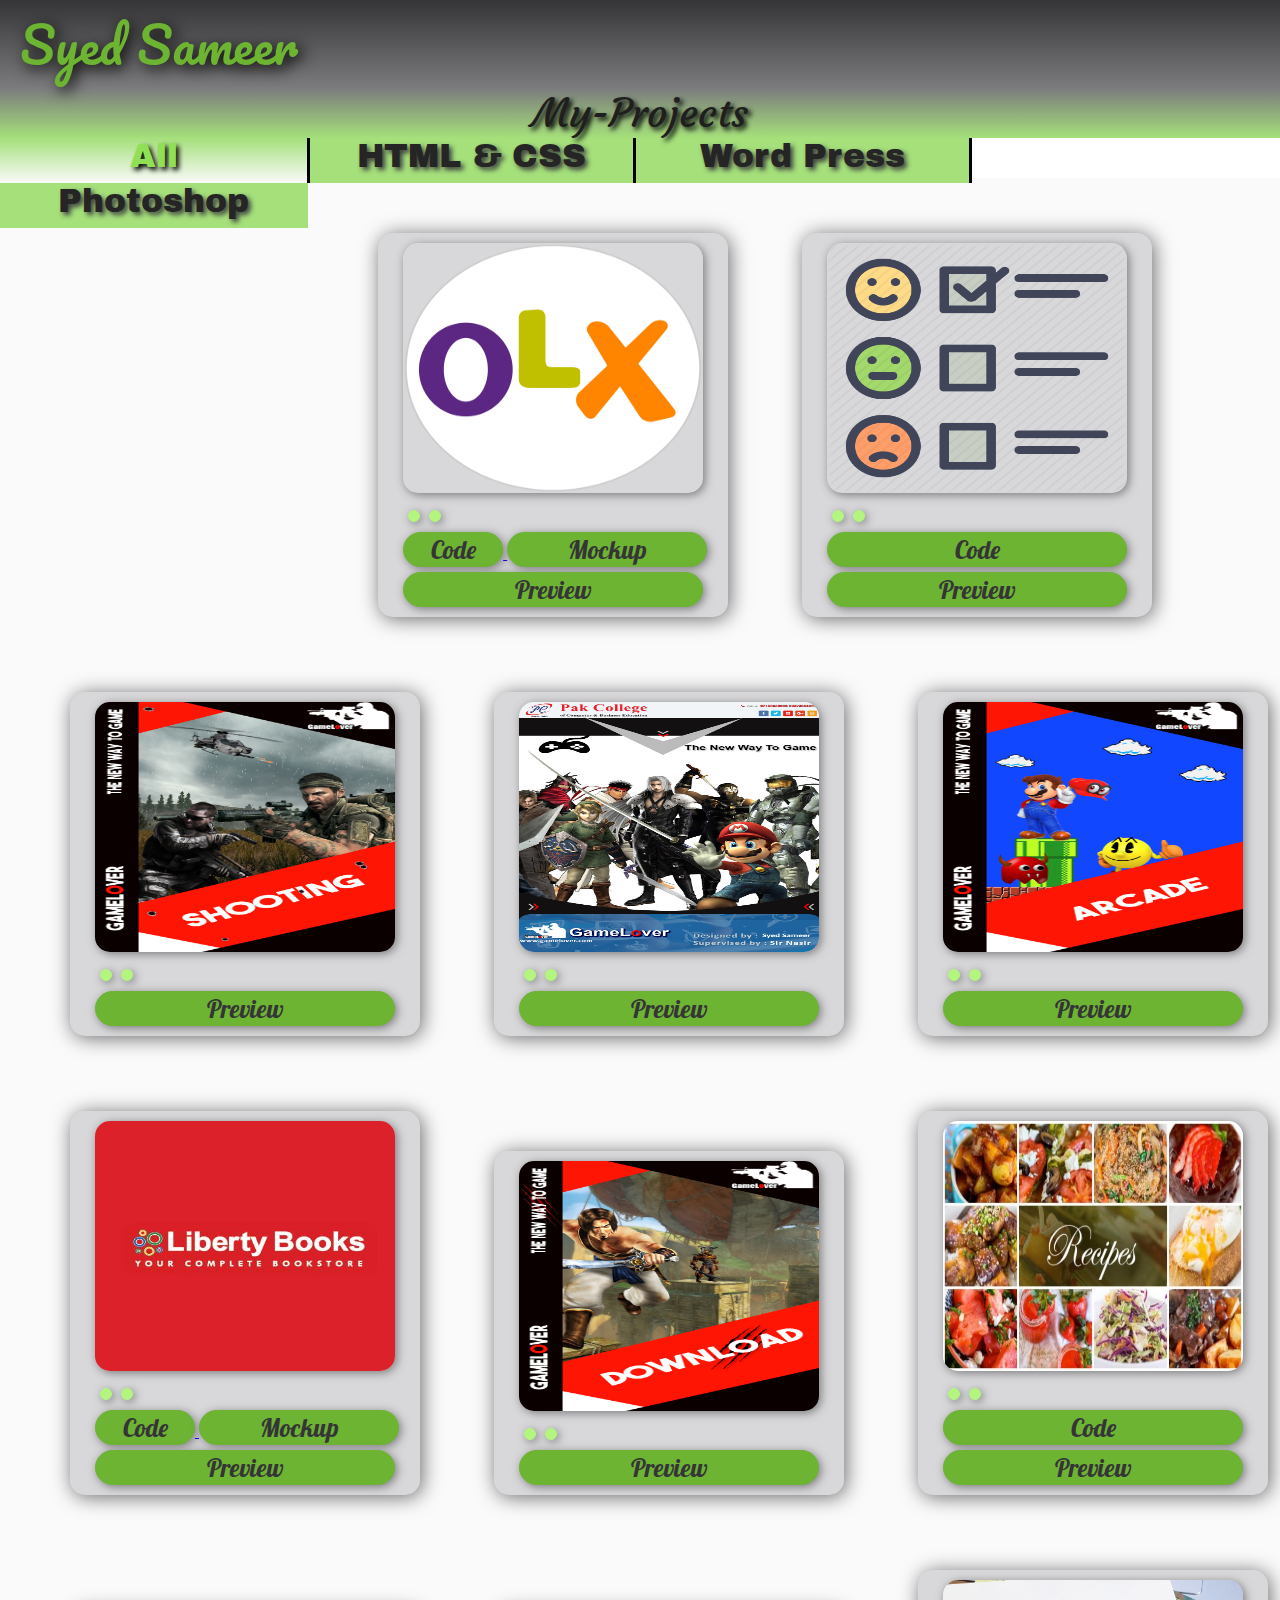
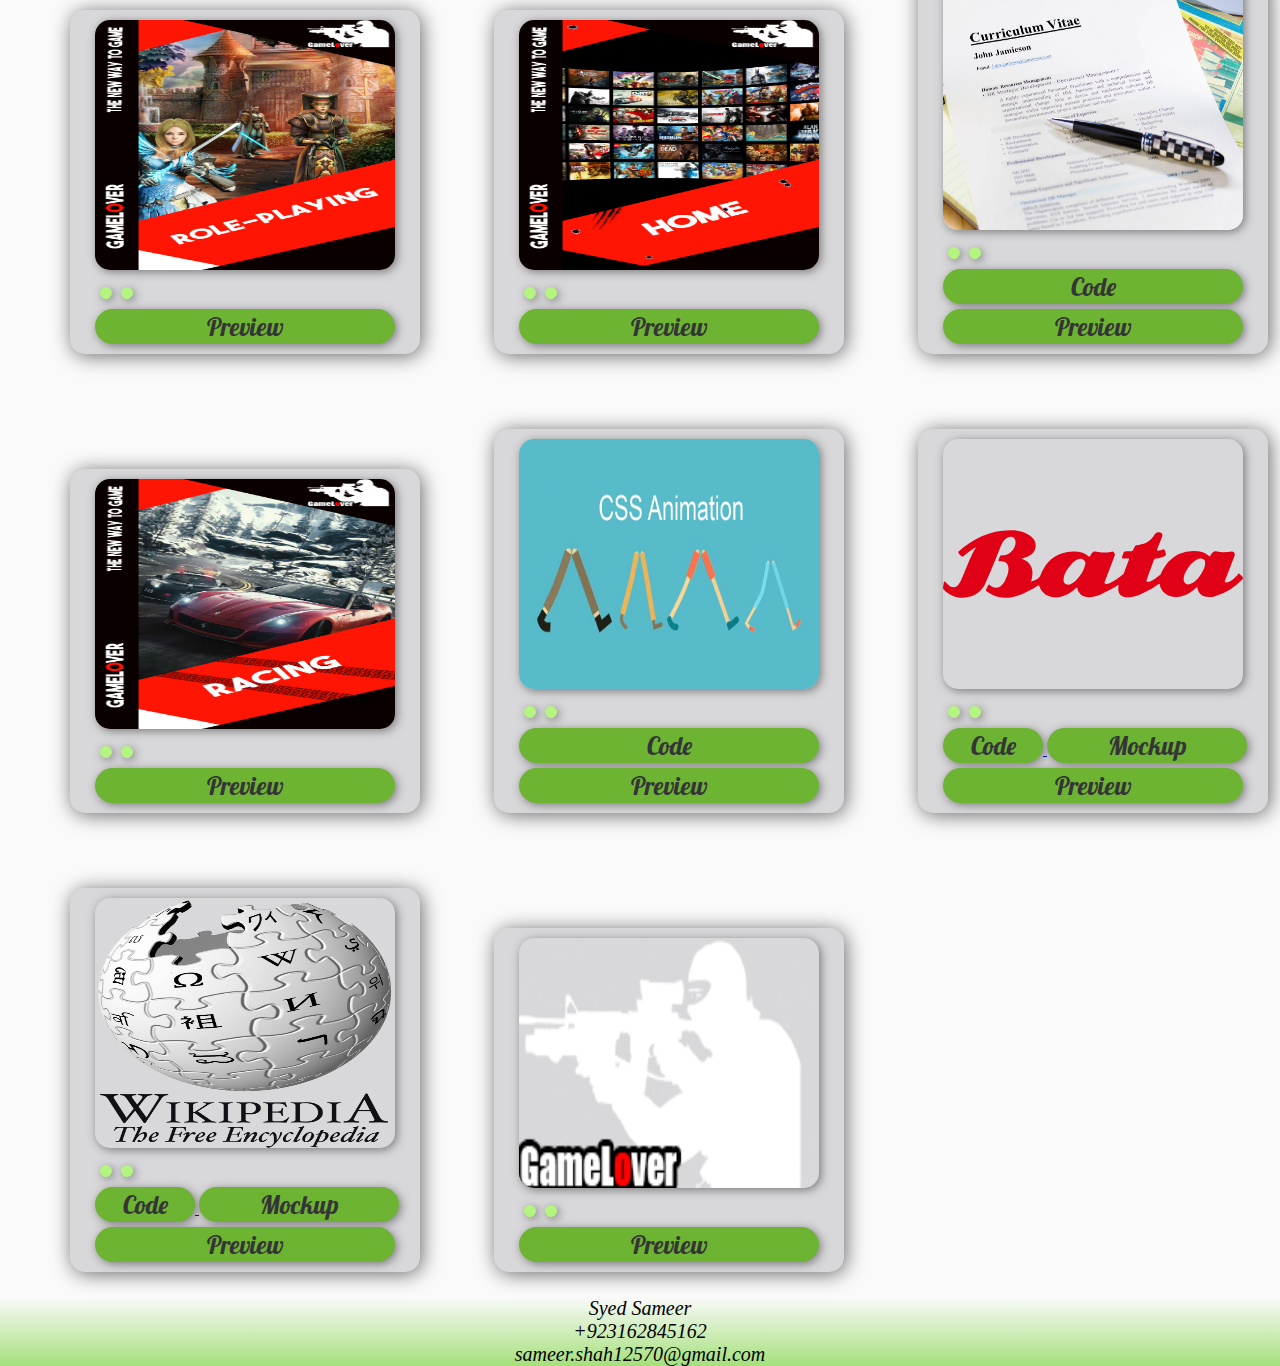
==== index-all.html @ a1b77ab9 "Add files via upload" ====
<!DOCTYPE html>
<html lang="en">

<head>
    <meta charset="UTF-8">
    <meta name="viewport" content="width=device-width, initial-scale=1.0">
    <meta http-equiv="X-UA-Compatible" content="ie=edge">
    <title>MY-PROJECTS</title>
    <link rel="stylesheet" href="style-all.css">
    <link href="https://fonts.googleapis.com/css?family=Pacifico" rel="stylesheet">
    <link href="https://fonts.googleapis.com/css?family=Courgette" rel="stylesheet">
    <link href="https://fonts.googleapis.com/css?family=Archivo+Black" rel="stylesheet">
    <link rel="stylesheet" href="https://use.fontawesome.com/releases/v5.8.1/css/all.css"
        integrity="sha384-50oBUHEmvpQ+1lW4y57PTFmhCaXp0ML5d60M1M7uH2+nqUivzIebhndOJK28anvf" crossorigin="anonymous">
    <link href="https://fonts.googleapis.com/css?family=Lobster" rel="stylesheet">


</head>

<body>
    <header>
        <div id="h">

            <div id="name">
                Syed Sameer
            </div>

            <div id="my">
                My-Projects
            </div>
            <div id="list">
                <a href="index-all.html">
                    <div id="list1">All</div>
                </a>
                <a href="index-css.html">
                    <div id="list2">
                        HTML & CSS
                    </div>
                </a>
                <a href="index-word.html">
                    <div id="list3">Word Press</div>
                </a>
                <a href="index-ph.html">
                    <div id="list4">Photoshop</div>
                </a>
            </div>
        </div>
    </header>
    <main>
        <div id="main">
            <div class="details">
                <a target="_blank" href="https://syed-sameer1.github.io/Olx-task/" target="_blank">
                    <img src="images/olx.png" alt="olx-logo">
                </a>
                <button class="like">
                    <i class="fas fa-heart" style="color:red; font-size:20px;"></i>
                </button>
                <button class="share">
                    <i class="fas fa-share-alt" style="color:blue; font-size:20px;"></i>
                </button>
                <br>
                <a target="_blank" href="https://github.com/syed-sameer1/Olx-task/blob/master/index.html">
                    <button class="code">Code</button>
                </a>
                <a target="_blank" href="https://www.olx.com.pk/item/dji-spark-iid-1005004956">
                    <button class="mockup">Mockup</button>
                </a>
                <a target="_blank" href="https://syed-sameer1.github.io/Olx-task/">
                    <button class="preview">Preview</button>
                </a>
            </div>
            <div class="details">
                <a target="_blank" href="https://syed-sameer1.github.io/Feedback-form-task/">
                    <img src="images/feedback.png" alt="feedback-logo">
                </a>
                <button class="like">
                    <i class="fas fa-heart" style="color:red; font-size:20px;"></i>
                </button>
                <button class="share">
                    <i class="fas fa-share-alt" style="color:blue; font-size:20px;"></i>
                </button>
                <a target="_blank" href="https://github.com/syed-sameer1/Feedback-form-task">
                    <button class="code2">Code</button>
                </a>
                <a target="_blank" href="https://syed-sameer1.github.io/Feedback-form-task/">
                    <button class="preview">Preview</button>
                </a>
            </div>
            <div class="details">
                <a target="_blank" href="images/shooting.jpg">
                    <img src="images/shooting.jpg" alt="photoshop">
                </a>
                <button class="like">
                    <i class="fas fa-heart" style="color:red; font-size:20px;"></i>
                </button>
                <button class="share">
                    <i class="fas fa-share-alt" style="color:blue; font-size:20px;"></i>
                </button>
                <a target="_blank" href="images/shooting.jpg">
                    <button class="preview">Preview</button>
                </a>
            </div>
            <div class="details">
                <a target="_blank" href="images/main-title.jpg">
                    <img src="images/main-title.jpg" alt="photoshop">
                </a>
                <button class="like">
                    <i class="fas fa-heart" style="color:red; font-size:20px;"></i>
                </button>
                <button class="share">
                    <i class="fas fa-share-alt" style="color:blue; font-size:20px;"></i>
                </button>
                <a target="_blank" href="images/main title.jpg">
                    <button class="preview">Preview</button>
                </a>
            </div>
            <div class="details">
                <a target="_blank" href="images/arcade.jpg">
                    <img src="images/arcade.jpg" alt="photoshop">
                </a>
                <button class="like">
                    <i class="fas fa-heart" style="color:red; font-size:20px;"></i>
                </button>
                <button class="share">
                    <i class="fas fa-share-alt" style="color:blue; font-size:20px;"></i>
                </button>
                <a target="_blank" href="images/arcade.jpg">
                    <button class="preview">Preview</button>
                </a>
            </div>
            <div class="details">
                <a target="_blank" href="https://syed-sameer1.github.io/liberty-books-task/">
                    <img src="images/liberty.jpg" alt="liberty-logo">
                </a>
                <button class="like">
                    <i class="fas fa-heart" style="color:red; font-size:20px;"></i>
                </button>
                <button class="share">
                    <i class="fas fa-share-alt" style="color:blue; font-size:20px;"></i>
                </button>
                <br>
                <a target="_blank" href="https://github.com/syed-sameer1/liberty-books-task">
                    <button class="code">Code</button>
                </a>
                <a target="_blank" href="https://www.libertybooks.com/Jannat-Kay-Pattay-28404">
                    <button class="mockup">Mockup</button>
                </a>
                <a target="_blank" href="https://syed-sameer1.github.io/liberty-books-task/">
                    <button class="preview">Preview</button>
                </a>
            </div>
            <div class="details">
                <a target="_blank" href="images/download-title.jpg">
                    <img src="images/download-title.jpg">
                </a>
                <button class="like">
                    <i class="fas fa-heart" style="color:red; font-size:20px;"></i>
                </button>
                <button class="share">
                    <i class="fas fa-share-alt" style="color:blue; font-size:20px;"></i>
                </button>
                <a target="_blank" href="images/download title.jpg">
                    <button class="preview">Preview</button>
                </a>
            </div>
            <div class="details">
                <a target="_blank" href="https://syed-sameer1.github.io/Recipe-task/">
                    <img src="images/recipes.jpg" alt="recipes">
                </a>
                <button class="like">
                    <i class="fas fa-heart" style="color:red; font-size:20px;"></i>
                </button>
                <button class="share">
                    <i class="fas fa-share-alt" style="color:blue; font-size:20px;"></i>
                </button>
                <a target="_blank" href="https://github.com/syed-sameer1/Recipe-task">
                    <button class="code2">Code</button>
                </a>

                <br>
                <a target="_blank" href="https://syed-sameer1.github.io/Recipe-task/">
                    <button class="preview">Preview</button>
                </a>
            </div>
            <div class="details">
                <a target="_blank" href="images/role.jpg">
                    <img src="images/role.jpg" alt="photoshop">
                </a>
                <button class="like">
                    <i class="fas fa-heart" style="color:red; font-size:20px;"></i>
                </button>
                <button class="share">
                    <i class="fas fa-share-alt" style="color:blue; font-size:20px;"></i>
                </button>
                <a target="_blank" href="images/role.jpg">
                    <button class="preview">Preview</button>
                </a>
            </div>
            <div class="details">
                <a target="_blank" href="images/home-title.jpg">
                    <img src="images/home-title.jpg" alt="photoshop">
                </a>
                <button class="like">
                    <i class="fas fa-heart" style="color:red; font-size:20px;"></i>
                </button>
                <button class="share">
                    <i class="fas fa-share-alt" style="color:blue; font-size:20px;"></i>
                </button>
                <a target="_blank" href="images/home title.jpg">
                    <button class="preview">Preview</button>
                </a>
            </div>
            <div class="details">
                <a target="_blank" href="https://syed-sameer1.github.io/CV-task/">
                    <img src="images/cv.jpg" alt="cv-image">
                </a>
                <button class="like">
                    <i class="fas fa-heart" style="color:red; font-size:20px;"></i>
                </button>
                <button class="share">
                    <i class="fas fa-share-alt" style="color:blue; font-size:20px;"></i>
                </button>
                <a target="_blank" href="https://github.com/syed-sameer1/CV-task">
                    <button class="code2">Code</button>
                </a>
                <a target="_blank" href="https://syed-sameer1.github.io/CV-task/">
                    <button class="preview">Preview</button>
                </a>
            </div>
            <div class="details">
                <a target="_blank" href="images/racing.jpg">
                    <img src="images/racing.jpg" alt="photoshop">
                </a>
                <button class="like">
                    <i class="fas fa-heart" style="color:red; font-size:20px;"></i>
                </button>
                <button class="share">
                    <i class="fas fa-share-alt" style="color:blue; font-size:20px;"></i>
                </button>
                <a target="_blank" href="images/racing.jpg">
                    <button class="preview">Preview</button>
                </a>
            </div>
            <div class="details">
                <a target="_blank" href="https://syed-sameer1.github.io/Animation/">
                    <img src="images/css-animation.jpg" alt="animation">
                </a>
                <button class="like">
                    <i class="fas fa-heart" style="color:red; font-size:20px;"></i>
                </button>
                <button class="share">
                    <i class="fas fa-share-alt" style="color:blue; font-size:20px;"></i>
                </button>
                <a target="_blank" href="https://github.com/syed-sameer1/Animation">
                    <button class="code2">Code</button>
                </a>
                <a target="_blank" href="https://syed-sameer1.github.io/Animation/">
                    <button class="preview">Preview</button>
                </a>
            </div>
            <div class="details">
                <a target="_blank" href="https://syed-sameer1.github.io/Bata-task/" target="_blank">
                    <img src="images/bata.svg">
                </a>
                <button class="like">
                    <i class="fas fa-heart" style="color:red; font-size:20px;"></i>
                </button>
                <button class="share">
                    <i class="fas fa-share-alt" style="color:blue; font-size:20px;"></i>
                </button>
                <br>
                <a target="_blank" href="https://github.com/syed-sameer1/Bata-task">
                    <button class="code">Code</button>
                </a>
                <a target="_blank" href="https://www.bata.com.pk/index.php/853-6061.html">
                    <button class="mockup">Mockup</button>
                </a>
                <a target="_blank" href="https://syed-sameer1.github.io/Bata-task/">
                    <button class="preview">Preview</button>
                </a>
            </div>
            <div class="details">
                <a target="_blank" href="https://syed-sameer1.github.io/Wikipedia-task/" target="_blank">
                    <img src="images/wikipedia.png">
                </a>
                <button class="like">
                    <i class="fas fa-heart" style="color:red; font-size:20px;"></i>
                </button>
                <button class="share">
                    <i class="fas fa-share-alt" style="color:blue; font-size:20px;"></i>
                </button>
                <br>
                <a target="_blank" href="https://github.com/syed-sameer1/Wikipedia-task">
                    <button class="code">Code</button>
                </a>
                <a target="_blank" href="https://en.wikipedia.org/wiki/Computer_programming">
                    <button class="mockup">Mockup</button>
                </a>
                <a target="_blank" href="https://syed-sameer1.github.io/Wikipedia-task/">
                    <button class="preview">Preview</button>
                </a>
            </div>
            <div class="details">
                <img src="images/logo3.png">
                <button class="like">
                    <i class="fas fa-heart" style="color:red; font-size:20px;"></i>
                </button>
                <button class="share"><i class="fas fa-share-alt" style="color:blue; font-size:20px;"></i>
                </button>
                <a target="_blank" href="#"><button class="preview">Preview</button></a>

            </div>


        </div>
    </main>
    <footer>
        <div id="footer">
            <address>
                <i class="fab fa-facebook-square"></i> Syed Sameer
                <br>
                <i class="fab fa-whatsapp"></i> +923162845162
                <br>
                <i class="fas fa-envelope-square"></i> sameer.shah12570@gmail.com
            </address>

        </div>
    </footer>
</body>

</html>
---- style-all.css ----
body {
    margin: 0px;
}

/* header */

div {
    border: 0px solid black;
}

div#name {
    font-family: 'Pacifico';
    font-size: 50px;
    padding: 0px 20px 0px 20px;
    background-image: linear-gradient(#353537, #7b7b7d);
    color: #6DB432;
    border: 0px solid #353537;
    text-shadow: 4px 4px 15px black;
}

div#my {
    font-family: 'Courgette', cursive;
    font-size: 40px;
    text-align: center;
    text-shadow: 3px 3px 5px black;
    color: #1f1f1f;
    background-color: #7b7b7d;
    background-image: linear-gradient(#7b7b7d, rgb(165, 224, 123));
    border: 0px solid #7b7b7d;
}

div#list {
    border: 0px solid black;
    height: 40px;
}

div#list1 {
    border-right: 3px solid black;
    border-top: 0px;
    border-bottom: 0px;
    border-left: 0px;
    float: left;
    display: inline-block;
    height: 45px;
    width: 24%;
    font-family: 'Archivo Black', sans-serif;
    background-image: linear-gradient(rgb(165, 224, 123), rgb(250, 250, 250));
    text-align: center;
    font-size: 33px;
    font-weight: 900px;
    text-shadow: 3px 3px 5px rgb(0, 0, 0);
    color: rgb(144, 224, 86);
}

div#list2 {
    border-right: 3px solid black;
    float: left;
    display: inline-block;
    height: 45px;
    width: 25.25%;
    font-family: 'Archivo Black', sans-serif;
    background-color: rgb(165, 224, 123);
    text-align: center;
    font-size: 33px;
    font-weight: 900px;
    text-shadow: 3px 3px 5px rgb(61, 61, 61);
    color: #252525;
}

div#list3 {
    border-right: 3px solid black;
    float: left;
    display: inline-block;
    height: 45px;
    width: 26%;
    font-family: 'Archivo Black', sans-serif;
    background-color: rgb(165, 224, 123);
    text-align: center;
    font-size: 33px;
    font-weight: 900px;
    text-shadow: 3px 3px 5px rgb(61, 61, 61);
    color: #252525;
}

div#list4 {
    border: 0px solid black;
    float: left;
    display: inline-block;
    height: 45px;
    width: 24%;
    font-family: 'Archivo Black', sans-serif;
    background-color: rgb(165, 224, 123);
    border-right: 1px solid rgb(165, 224, 123);
    text-align: center;
    font-size: 33px;
    font-weight: 900px;
    text-shadow: 3px 3px 5px rgb(61, 61, 61);
    color: #252525;
}

/* div#list1:hover {
    background-image: linear-gradient(rgb(165, 224, 123), rgb(250, 250, 250));
    ;
    color: rgb(144, 224, 86);
    text-shadow: 3px 3px 5px rgb(0, 0, 0);
    transition: 0.2s;
    cursor: pointer;
} */

div#list2:hover {
    background-image: linear-gradient(rgb(165, 224, 123), rgb(250, 250, 250));
    ;
    color: rgb(144, 224, 86);
    text-shadow: 3px 3px 5px rgb(0, 0, 0);
    transition: 0.2s;
    cursor: pointer;
}

div#list3:hover {
    background-image: linear-gradient(rgb(165, 224, 123), rgb(250, 250, 250));
    ;
    color: rgb(144, 224, 86);
    text-shadow: 3px 3px 5px rgb(0, 0, 0);
    transition: 0.2s;
    cursor: pointer;
}

div#list4:hover {
    background-image: linear-gradient(rgb(165, 224, 123), rgb(250, 250, 250));
    ;
    color: rgb(144, 224, 86);
    text-shadow: 3px 3px 5px rgb(0, 0, 0);
    transition: 0.2s;
    cursor: pointer;
}

/* header */

/* main */

/* full */

div#main {
    background-color: rgb(250, 250, 250);
}

div.details {
    display: inline-block;
    border: 0px solid black;
    width: 350px;
    background-color: #d8d8da;
    border-radius: 15px;
    box-shadow: 2px 2px 20px #6a6a6b;
    margin: 50px 0px 25px 70px;
}

img {
    height: 250px;
    width: 300px;
    margin: 10px 25px 5px 25px;
    box-shadow: 2px 2px 10px #7b7b7d;
    border-radius: 15px;
    cursor: pointer;
}

button.like {
    border-radius: 20px;
    background-color: rgb(179, 245, 126);
    border: 1px solid rgb(179, 245, 126);
    text-align: center;
    padding: 5px;
    box-shadow: 2px 2px 10px #7b7b7d;
    margin-left: 30px;
    cursor: pointer;
}

button.share {
    border-radius: 20px;
    background-color: rgb(179, 245, 126);
    border: 1px solid rgb(179, 245, 126);
    text-align: center;
    padding: 5px;
    box-shadow: 2px 2px 10px #7b7b7d;
    margin-left: 5px;
    margin-bottom: 5px;
    cursor: pointer;
}

button.code {
    background-color: #6DB432;
    border: 1px solid #6DB432;
    color: #353537;
    font-family: 'Lobster', cursive;
    font-size: 25px;
    width: 100px;
    margin-left: 25px;
    box-shadow: 2px 2px 10px #7b7b7d;
    border-radius: 20px;
    margin-top: 5px;
    cursor: pointer;
}

button.code2 {
    background-color: #6DB432;
    border: 1px solid #6DB432;
    color: #353537;
    font-family: 'Lobster', cursive;
    font-size: 25px;
    width: 300px;
    margin-left: 25px;
    box-shadow: 2px 2px 10px #7b7b7d;
    border-radius: 20px;
    margin-top: 5px;
    cursor: pointer;
}

button.mockup {
    background-color: #6DB432;
    border: 1px solid #6DB432;
    color: #353537; 
    font-family: 'Lobster', cursive;
    font-size: 25px;
    width: 200px;
    box-shadow: 2px 2px 10px #7b7b7d;
    border-radius: 20px;
    cursor: pointer;
}

button.preview {
    background-color: #6DB432;
    border: 1px solid #6DB432;
    color: #353537;
    font-family: 'Lobster', cursive;
    font-size: 25px;
    width: 300px;
    margin-left: 25px;
    box-shadow: 2px 2px 10px #7b7b7d;
    border-radius: 20px;
    margin-top: 5px;
    margin-bottom: 10px;
    cursor: pointer;
}

button.like:hover {
    box-shadow: 2px 2px 10px black;
    transition: 0.3s;
}

button.share:hover {
    box-shadow: 2px 2px 10px black;
    transition: 0.3s;
}

img:hover {
    box-shadow: 3px 3px 15px black;
    transition: 0.3s;
}

button.code:hover {
    box-shadow: 2px 2px 10px black;
    transition: 0.3s;
    color: #6DB432;
    border: 1px solid #353537;
    background-color: #353537;
}

button.code2:hover {
    box-shadow: 2px 2px 10px black;
    transition: 0.3s;
    color: #6DB432;
    border: 1px solid #353537;
    background-color: #353537;
}

button.mockup:hover {
    box-shadow: 2px 2px 10px black;
    transition: 0.3s;
    color: #6DB432;
    border: 1px solid #353537;
    background-color: #353537;
}

button.preview:hover {
    box-shadow: 2px 2px 10px black;
    transition: 0.3s;
    color: #6DB432;
    border: 1px solid #353537;
    background-color: #353537;
}

div.details:hover {
    box-shadow: 2px 2px 20px black;
    transition: 0.3s;
    
}

/* full */

/* main */

/* footer */

div#footer {
    background-image: linear-gradient( rgb(250, 250, 250), rgb(165, 224, 123));
    text-align: center;
    font-size: 20px;
}

/* footer */
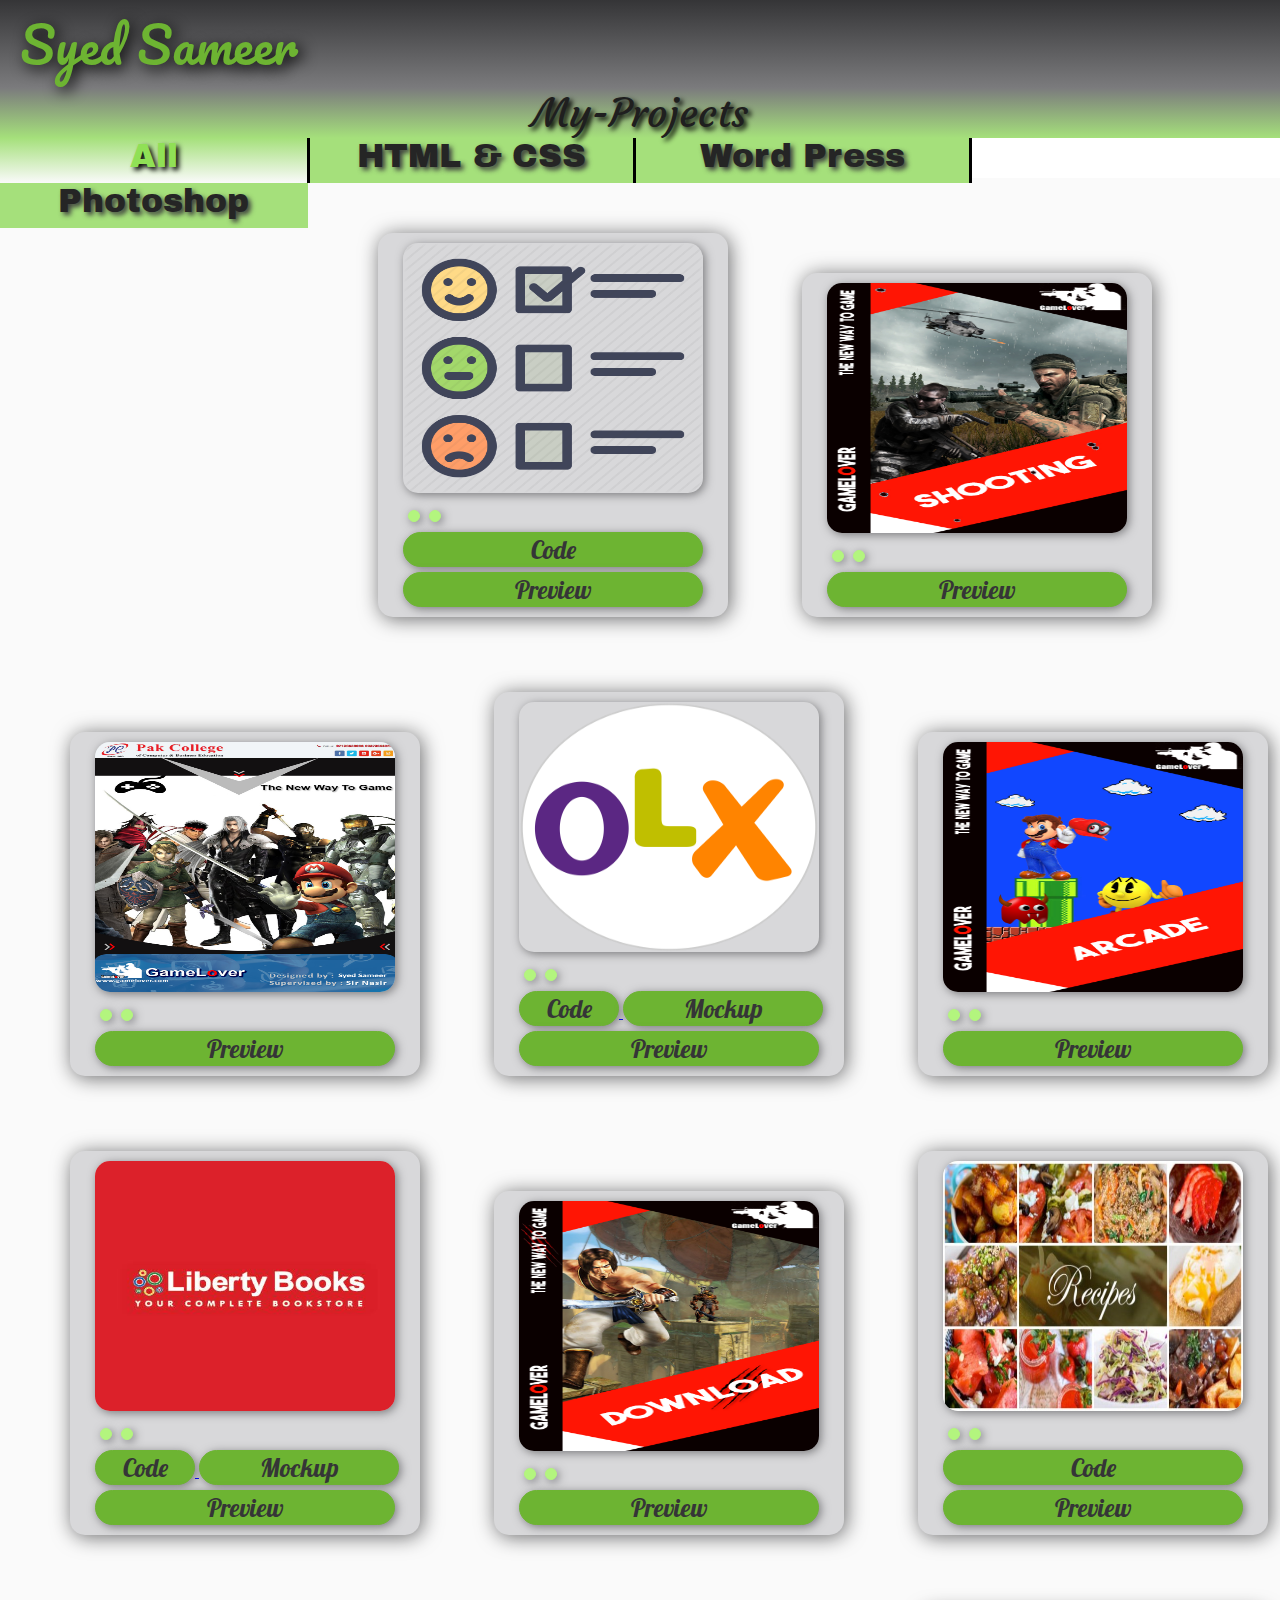
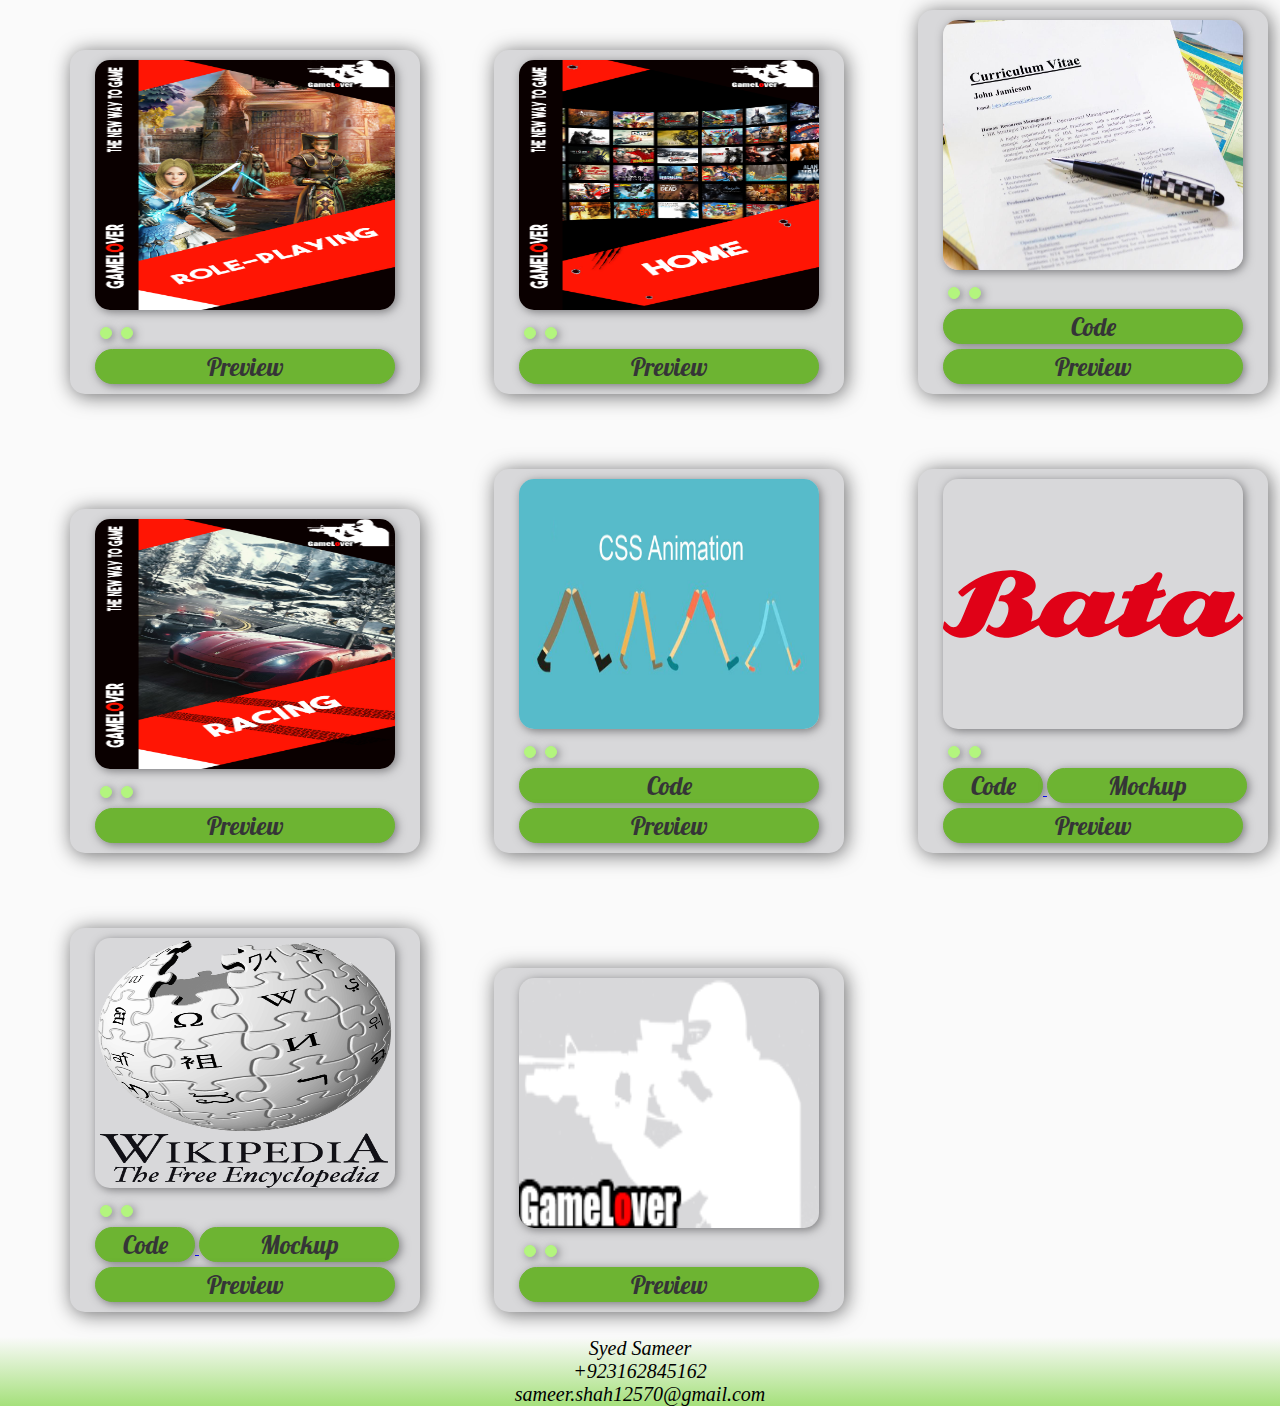
==== commit f1416be8: "Add files via upload" ====
--- a/index-all.html
+++ b/index-all.html
@@ -48,6 +48,52 @@
     </header>
     <main>
         <div id="main">
+
+            <div class="details">
+                <a target="_blank" href="https://syed-sameer1.github.io/Feedback-form-task/">
+                    <img src="images/feedback.png" alt="feedback-logo">
+                </a>
+                <button class="like">
+                    <i class="fas fa-heart" style="color:red; font-size:20px;"></i>
+                </button>
+                <button class="share">
+                    <i class="fas fa-share-alt" style="color:blue; font-size:20px;"></i>
+                </button>
+                <a target="_blank" href="https://github.com/syed-sameer1/Feedback-form-task">
+                    <button class="code2">Code</button>
+                </a>
+                <a target="_blank" href="https://syed-sameer1.github.io/Feedback-form-task/">
+                    <button class="preview">Preview</button>
+                </a>
+            </div>
+            <div class="details">
+                <a target="_blank" href="images/shooting.jpg">
+                    <img src="images/shooting.jpg" alt="photoshop">
+                </a>
+                <button class="like">
+                    <i class="fas fa-heart" style="color:red; font-size:20px;"></i>
+                </button>
+                <button class="share">
+                    <i class="fas fa-share-alt" style="color:blue; font-size:20px;"></i>
+                </button>
+                <a target="_blank" href="images/shooting.jpg">
+                    <button class="preview">Preview</button>
+                </a>
+            </div>
+            <div class="details">
+                <a target="_blank" href="images/main-title.jpg">
+                    <img src="images/main-title.jpg" alt="photoshop">
+                </a>
+                <button class="like">
+                    <i class="fas fa-heart" style="color:red; font-size:20px;"></i>
+                </button>
+                <button class="share">
+                    <i class="fas fa-share-alt" style="color:blue; font-size:20px;"></i>
+                </button>
+                <a target="_blank" href="images/main title.jpg">
+                    <button class="preview">Preview</button>
+                </a>
+            </div>
             <div class="details">
                 <a target="_blank" href="https://syed-sameer1.github.io/Olx-task/" target="_blank">
                     <img src="images/olx.png" alt="olx-logo">
@@ -66,51 +112,6 @@
                     <button class="mockup">Mockup</button>
                 </a>
                 <a target="_blank" href="https://syed-sameer1.github.io/Olx-task/">
-                    <button class="preview">Preview</button>
-                </a>
-            </div>
-            <div class="details">
-                <a target="_blank" href="https://syed-sameer1.github.io/Feedback-form-task/">
-                    <img src="images/feedback.png" alt="feedback-logo">
-                </a>
-                <button class="like">
-                    <i class="fas fa-heart" style="color:red; font-size:20px;"></i>
-                </button>
-                <button class="share">
-                    <i class="fas fa-share-alt" style="color:blue; font-size:20px;"></i>
-                </button>
-                <a target="_blank" href="https://github.com/syed-sameer1/Feedback-form-task">
-                    <button class="code2">Code</button>
-                </a>
-                <a target="_blank" href="https://syed-sameer1.github.io/Feedback-form-task/">
-                    <button class="preview">Preview</button>
-                </a>
-            </div>
-            <div class="details">
-                <a target="_blank" href="images/shooting.jpg">
-                    <img src="images/shooting.jpg" alt="photoshop">
-                </a>
-                <button class="like">
-                    <i class="fas fa-heart" style="color:red; font-size:20px;"></i>
-                </button>
-                <button class="share">
-                    <i class="fas fa-share-alt" style="color:blue; font-size:20px;"></i>
-                </button>
-                <a target="_blank" href="images/shooting.jpg">
-                    <button class="preview">Preview</button>
-                </a>
-            </div>
-            <div class="details">
-                <a target="_blank" href="images/main-title.jpg">
-                    <img src="images/main-title.jpg" alt="photoshop">
-                </a>
-                <button class="like">
-                    <i class="fas fa-heart" style="color:red; font-size:20px;"></i>
-                </button>
-                <button class="share">
-                    <i class="fas fa-share-alt" style="color:blue; font-size:20px;"></i>
-                </button>
-                <a target="_blank" href="images/main title.jpg">
                     <button class="preview">Preview</button>
                 </a>
             </div>
